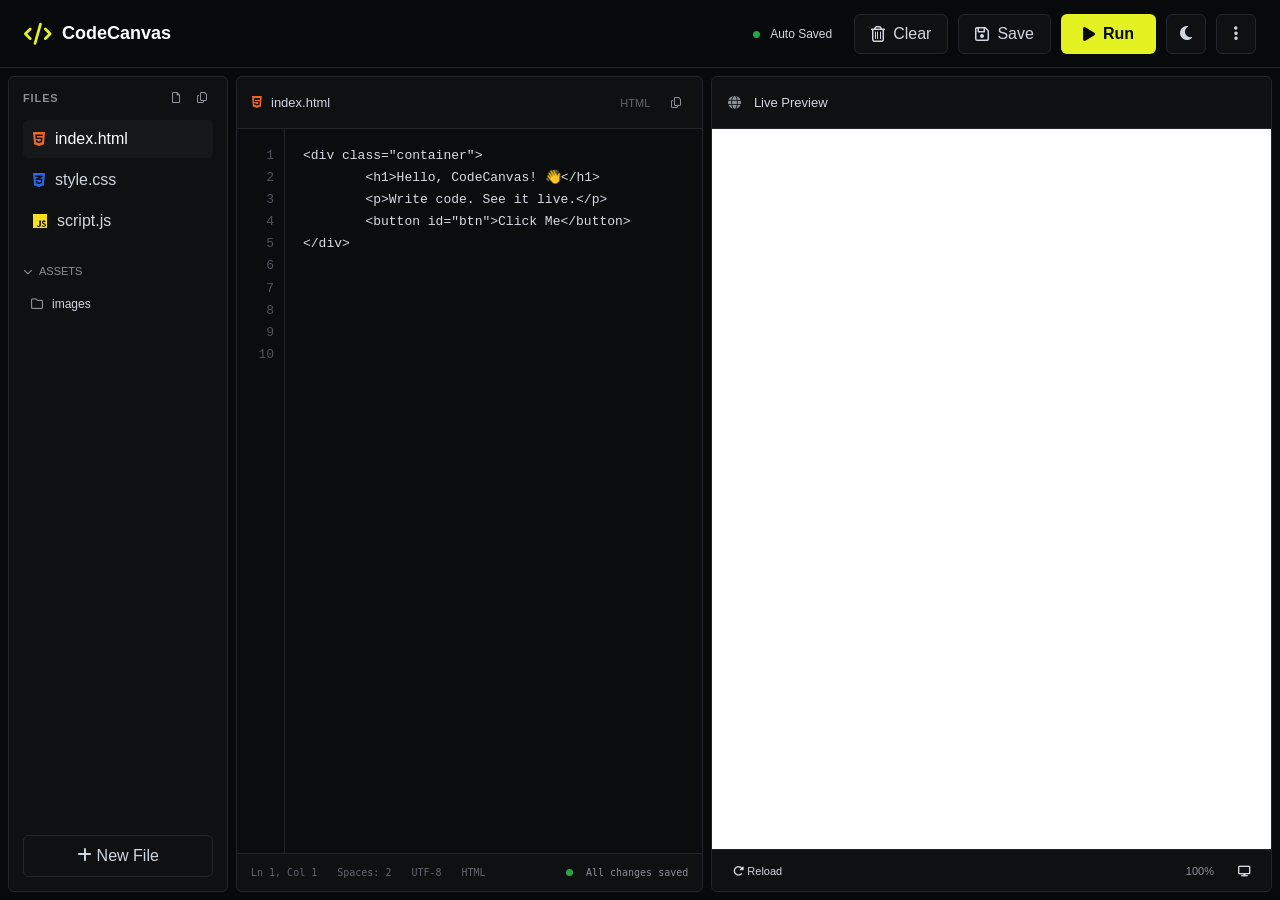
==== playground/playground.html @ b927d73c "complete playground html and css" ====
<!DOCTYPE html>
<html lang="en">
<head>
    <meta charset="UTF-8">
    <meta name="viewport" content="width=device-width, initial-scale=1.0">
    <title>CodeCanvas Playground</title>

    <link rel="stylesheet" href="playground.css">
    <link rel="stylesheet"
          href="https://cdnjs.cloudflare.com/ajax/libs/font-awesome/6.7.2/css/all.min.css">
</head>

<body>

<header class="topbar">

    <div class="logo">
        <i class="fa-solid fa-code"></i>
        <span>
          <a href="../index.html" style="color: var(--color-acid-lime); text-decoration: none;">
              CodeCanvas
          </a>
        </span>
    </div>

    <div class="top-actions">

        <span class="save-status">
            <span class="status-dot"></span>
            Auto Saved
        </span>

        <button id="clearBtn" class="action-btn">
            <i class="fa-regular fa-trash-can"></i>
            Clear
        </button>

        <button id="saveBtn" class="action-btn">
            <i class="fa-regular fa-floppy-disk"></i>
            Save
        </button>

        <button id="runBtn" class="run-btn js-run-btn">
            <i class="fa-solid fa-play"></i>
            Run
        </button>

        <button class="icon-btn">
            <i class="fa-solid fa-moon"></i>
        </button>

        <button class="icon-btn">
            <i class="fa-solid fa-ellipsis-vertical"></i>
        </button>

    </div>

</header>


<main class="playground">

    <!-- File Explorer -->

    <aside class="file-panel">

        <div class="panel-title">
            <span>FILES</span>

            <div class="file-actions">
                <button id="newFileBtn">
                    <i class="fa-regular fa-file"></i>
                </button>

                <button>
                    <i class="fa-regular fa-copy"></i>
                </button>
            </div>
        </div>

        <div class="file-list">

            <button class="file active" data-file="html">
                <i class="fa-brands fa-html5 html-icon"></i>
                <span>index.html</span>
            </button>

            <button class="file" data-file="css">
                <i class="fa-brands fa-css3-alt css-icon"></i>
                <span>style.css</span>
            </button>

            <button class="file" data-file="js">
                <i class="fa-brands fa-js js-icon"></i>
                <span>script.js</span>
            </button>

        </div>

        <div class="assets-title">
            <i class="fa-solid fa-chevron-down"></i>
            ASSETS
        </div>

        <div class="asset-item">
            <i class="fa-regular fa-folder"></i>
            images
        </div>

        <button id="newFileBtnBottom" class="new-file">
            <i class="fa-solid fa-plus"></i>
            New File
        </button>

    </aside>


    <!-- Editor -->


    <section class="editor-panel">

        <div class="editor-header">

            <div class="current-file">
                <i id="fileIcon" class="fa-brands fa-html5 html-icon"></i>
                <span id="fileName">index.html</span>
            </div>

            <div class="editor-type">
                <span id="language">HTML</span>

                <button id="copyBtn">
                    <i class="fa-regular fa-copy"></i>
                </button>
            </div>

        </div>

        <div class="code-editor ">

            <div class="line-numbers">
                <span>1</span>
                <span>2</span>
                <span>3</span>
                <span>4</span>
                <span>5</span>
                <span>6</span>
                <span>7</span>
                <span>8</span>
                <span>9</span>
                <span>10</span>
            </div>

            <textarea
                id="codeEditor"
                spellcheck="false"
                autocomplete="off"
                autocorrect="off"
                autocapitalize="off"><div class="container">
        <h1>Hello, CodeCanvas! 👋</h1>
        <p>Write code. See it live.</p>
        <button id="btn">Click Me</button>
</div></textarea>

        </div>

        <div class="editor-footer">

            <span id="lineInfo">Ln 1, Col 1</span>
            <span>Spaces: 2</span>
            <span>UTF-8</span>
            <span id="footerLanguage">HTML</span>

            <span class="changes">
                <span class="status-dot"></span>
                All changes saved
            </span>

        </div>

    </section>


    <!-- Preview -->

    <section class="preview-panel">

        <div class="preview-header">

            <div>
                <i class="fa-solid fa-globe"></i>
                Live Preview
            </div>

        </div>

        <iframe id="preview"></iframe>

        <div class="preview-footer">

            <button id="reloadBtn">
                <i class="fa-solid fa-rotate-right"></i>
                Reload
            </button>

            <span>100%</span>

            <button>
                <i class="fa-solid fa-display"></i>
            </button>

        </div>

    </section>

</main>


<script src="playground.js"></script>

</body>
</html>
---- playground/playground.css ----
:root {
    --canvas: #08090a;
    --card: #0f1011;
    --elevated: #161718;
    --border: #23252a;
    --higher-border: #383b3f;
    --muted: #62666d;
    --tertiary: #8a8f98;
    --secondary: #d0d6e0;
    --white: #ffffff;
    --acid-lime: #e4f222;
}

* {
    box-sizing: border-box;
}

body {
    margin: 0;
    background: var(--canvas);
    color: var(--white);
    font-family: Inter, Arial, sans-serif;
    overflow: hidden;
}

button {
    font: inherit;
}

.topbar {
    height: 68px;
    display: flex;
    align-items: center;
    justify-content: space-between;
    padding: 0 24px;
    border-bottom: 1px solid var(--border);
    background: var(--canvas);
}

.logo {
    display: flex;
    align-items: center;
    gap: 10px;
    font-size: 18px;
    font-weight: 590;
}

.logo i {
    color: var(--acid-lime);
    font-size: 22px;
}

.logo a {
    color: var(--acid-lime);
    text-decoration: none;
}

.top-actions {
    display: flex;
    align-items: center;
    gap: 10px;
}

.save-status {
    color: var(--secondary);
    font-size: 12px;
    margin-right: 12px;
}

.status-dot {
    display: inline-block;
    width: 7px;
    height: 7px;
    background: #27a644;
    border-radius: 50%;
    margin-right: 7px;
}

.action-btn,
.icon-btn {
    height: 40px;
    border: 1px solid var(--border);
    background: var(--card);
    color: var(--secondary);
    border-radius: 6px;
    padding: 0 16px;
    cursor: pointer;
}

.action-btn {
    display: flex;
    align-items: center;
    gap: 8px;
}

.icon-btn {
    width: 40px;
    padding: 0;
}

.action-btn:hover,
.icon-btn:hover {
    border-color: var(--higher-border);
    color: var(--white);
}

.run-btn {
    height: 40px;
    padding: 0 22px;
    border: 0;
    border-radius: 6px;
    background: var(--acid-lime);
    color: var(--canvas);
    font-weight: 590;
    cursor: pointer;
    display: flex;
    align-items: center;
    gap: 8px;
}

.run-btn:hover {
    opacity: .9;
}

.playground {
    height: calc(100vh - 68px);
    display: grid;
    grid-template-columns: 220px minmax(400px, 1fr) minmax(400px, 1.2fr);
    gap: 8px;
    padding: 8px;
}

.file-panel,
.editor-panel,
.preview-panel {
    min-width: 0;
    background: var(--card);
    border: 1px solid var(--border);
    border-radius: 6px;
    overflow: hidden;
}

.file-panel {
    display: flex;
    flex-direction: column;
    padding: 14px;
}

.panel-title {
    display: flex;
    align-items: center;
    justify-content: space-between;
    color: var(--tertiary);
    font-size: 11px;
    font-weight: 590;
    letter-spacing: .08em;
    margin-bottom: 15px;
}

.file-actions {
    display: flex;
    gap: 5px;
}

.file-actions button {
    border: 0;
    background: transparent;
    color: var(--tertiary);
    cursor: pointer;
}

.file-actions button:hover {
    color: var(--white);
}

.file-list {
    display: flex;
    flex-direction: column;
    gap: 3px;
}

.file {
    width: 100%;
    display: flex;
    align-items: center;
    gap: 10px;
    border: 0;
    border-radius: 5px;
    background: transparent;
    color: var(--secondary);
    padding: 10px;
    cursor: pointer;
    text-align: left;
}

.file:hover {
    background: var(--elevated);
}

.file.active {
    background: var(--elevated);
    color: var(--white);
}

.html-icon {
    color: #f06529;
}

.css-icon {
    color: #2965f1;
}

.js-icon {
    color: #f7df1e;
}

.assets-title {
    display: flex;
    align-items: center;
    gap: 7px;
    color: var(--tertiary);
    font-size: 11px;
    margin-top: 25px;
    margin-bottom: 12px;
}

.assets-title i {
    font-size: 9px;
}

.asset-item {
    display: flex;
    align-items: center;
    gap: 9px;
    color: var(--secondary);
    font-size: 12px;
    padding: 8px;
}

.asset-item i {
    color: var(--tertiary);
}

.new-file {
    margin-top: auto;
    height: 42px;
    border: 1px solid var(--border);
    border-radius: 6px;
    background: transparent;
    color: var(--secondary);
    cursor: pointer;
}

.new-file:hover {
    border-color: var(--higher-border);
    color: var(--white);
}

.editor-panel {
    display: flex;
    flex-direction: column;
    min-width: 0;
}

.editor-header {
    height: 52px;
    flex-shrink: 0;
    padding: 0 15px;
    display: flex;
    align-items: center;
    justify-content: space-between;
    border-bottom: 1px solid var(--border);
}

.current-file {
    display: flex;
    align-items: center;
    gap: 9px;
    color: var(--secondary);
    font-size: 13px;
}

.editor-type {
    display: flex;
    align-items: center;
    gap: 15px;
    color: var(--muted);
    font-size: 11px;
}

.editor-type button {
    border: 0;
    background: transparent;
    color: var(--tertiary);
    cursor: pointer;
}

.editor-type button:hover {
    color: var(--white);
}

.code-editor {
    flex: 1;
    min-height: 0;
    display: flex;
    overflow: hidden;
    background: #0b0c0e;
}

.line-numbers {
    width: 48px;
    flex-shrink: 0;
    padding: 16px 10px 16px 0;
    border-right: 1px solid var(--border);
    color: #4f535a;
    text-align: right;
    font-family: "Courier New", monospace;
    font-size: 13px;
    line-height: 1.7;
    user-select: none;
}

.line-numbers span {
    display: block;
}

#codeEditor {
    flex: 1;
    width: 100%;
    height: 100%;
    min-width: 0;
    resize: none;
    outline: none;
    border: 0;
    padding: 16px 18px;
    background: transparent;
    color: #d7dce5;
    font-family: "Courier New", monospace;
    font-size: 13px;
    line-height: 1.7;
    white-space: pre;
    overflow: auto;
    tab-size: 2;
}

#codeEditor:focus {
    background: #0d0f11;
}

.editor-footer {
    height: 38px;
    flex-shrink: 0;
    display: flex;
    align-items: center;
    gap: 20px;
    padding: 0 14px;
    border-top: 1px solid var(--border);
    color: var(--muted);
    font-family: monospace;
    font-size: 10px;
}

.changes {
    margin-left: auto;
    color: var(--tertiary);
}

.preview-panel {
    display: flex;
    flex-direction: column;
}

.preview-header {
    height: 52px;
    flex-shrink: 0;
    display: flex;
    align-items: center;
    padding: 0 16px;
    border-bottom: 1px solid var(--border);
    color: var(--secondary);
    font-size: 13px;
}

.preview-header i {
    margin-right: 9px;
    color: var(--tertiary);
}

.preview-panel iframe {
    flex: 1;
    width: 100%;
    min-height: 0;
    border: 0;
    background: white;
}

.preview-footer {
    height: 42px;
    flex-shrink: 0;
    display: flex;
    align-items: center;
    gap: 18px;
    padding: 0 15px;
    border-top: 1px solid var(--border);
    color: var(--tertiary);
    font-size: 11px;
}

.preview-footer button {
    border: 0;
    background: transparent;
    color: var(--secondary);
    cursor: pointer;
}

.preview-footer button:hover {
    color: var(--white);
}

.preview-footer span {
    margin-left: auto;
}

@media (max-width: 1200px) {
    .playground {
        grid-template-columns: 190px minmax(350px, 1fr) minmax(350px, 1fr);
    }
}

@media (max-width: 1000px) {

    .playground {
        grid-template-columns: 180px 1fr;
    }

    .preview-panel {
        display: none;
    }
}

@media (max-width: 700px) {

    body {
        overflow: auto;
    }

    .topbar {
        height: 60px;
        padding: 0 14px;
    }

    .logo {
        font-size: 16px;
    }

    .save-status,
    .action-btn {
        display: none;
    }

    .run-btn {
        padding: 0 15px;
    }

    .playground {
        height: auto;
        min-height: calc(100vh - 60px);
        grid-template-columns: 1fr;
    }

    .file-panel {
        display: none;
    }

    .editor-panel {
        height: 650px;
    }

    .preview-panel {
        display: flex;
        height: 500px;
    }

    .editor-footer {
        gap: 8px;
    }

    .editor-footer span:nth-child(2),
    .editor-footer span:nth-child(3) {
        display: none;
    }

    .changes {
        margin-left: auto;
    }
}

@media (max-width: 450px) {

    .topbar {
        padding: 0 10px;
    }

    .logo {
        gap: 7px;
    }

    .logo i {
        font-size: 19px;
    }

    .run-btn {
        height: 36px;
        padding: 0 12px;
    }

    .icon-btn {
        width: 36px;
        height: 36px;
    }

    .editor-panel {
        height: 600px;
    }

    .editor-footer span:first-child {
        display: none;
    }
}
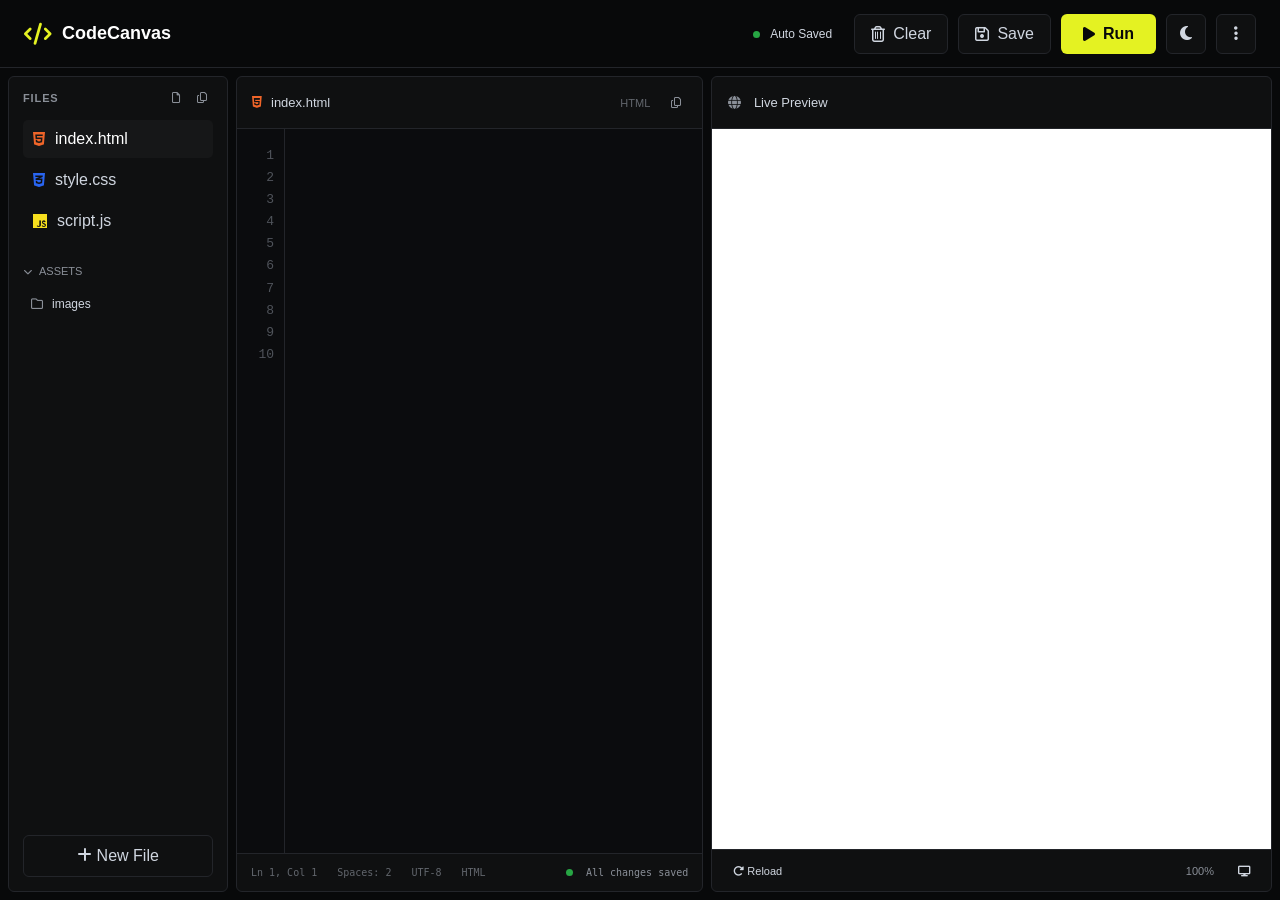
==== commit 869a0cf6: "edit codeEditor" ====
--- a/playground/playground.html
+++ b/playground/playground.html
@@ -80,17 +80,17 @@
 
         <div class="file-list">
 
-            <button class="file active" data-file="html">
+            <button class="file active js-html--btn" data-file="html">
                 <i class="fa-brands fa-html5 html-icon"></i>
                 <span>index.html</span>
             </button>
 
-            <button class="file" data-file="css">
+            <button class="file js-css--btn" data-file="css">
                 <i class="fa-brands fa-css3-alt css-icon"></i>
                 <span>style.css</span>
             </button>
 
-            <button class="file" data-file="js">
+            <button class="file js-js--btn" data-file="js">
                 <i class="fa-brands fa-js js-icon"></i>
                 <span>script.js</span>
             </button>
@@ -137,7 +137,7 @@
 
         </div>
 
-        <div class="code-editor ">
+        <div class="code-editor js-code--editor">
 
             <div class="line-numbers">
                 <span>1</span>
@@ -157,11 +157,8 @@
                 spellcheck="false"
                 autocomplete="off"
                 autocorrect="off"
-                autocapitalize="off"><div class="container">
-        <h1>Hello, CodeCanvas! 👋</h1>
-        <p>Write code. See it live.</p>
-        <button id="btn">Click Me</button>
-</div></textarea>
+                autocapitalize="off">
+            </textarea>
 
         </div>
 
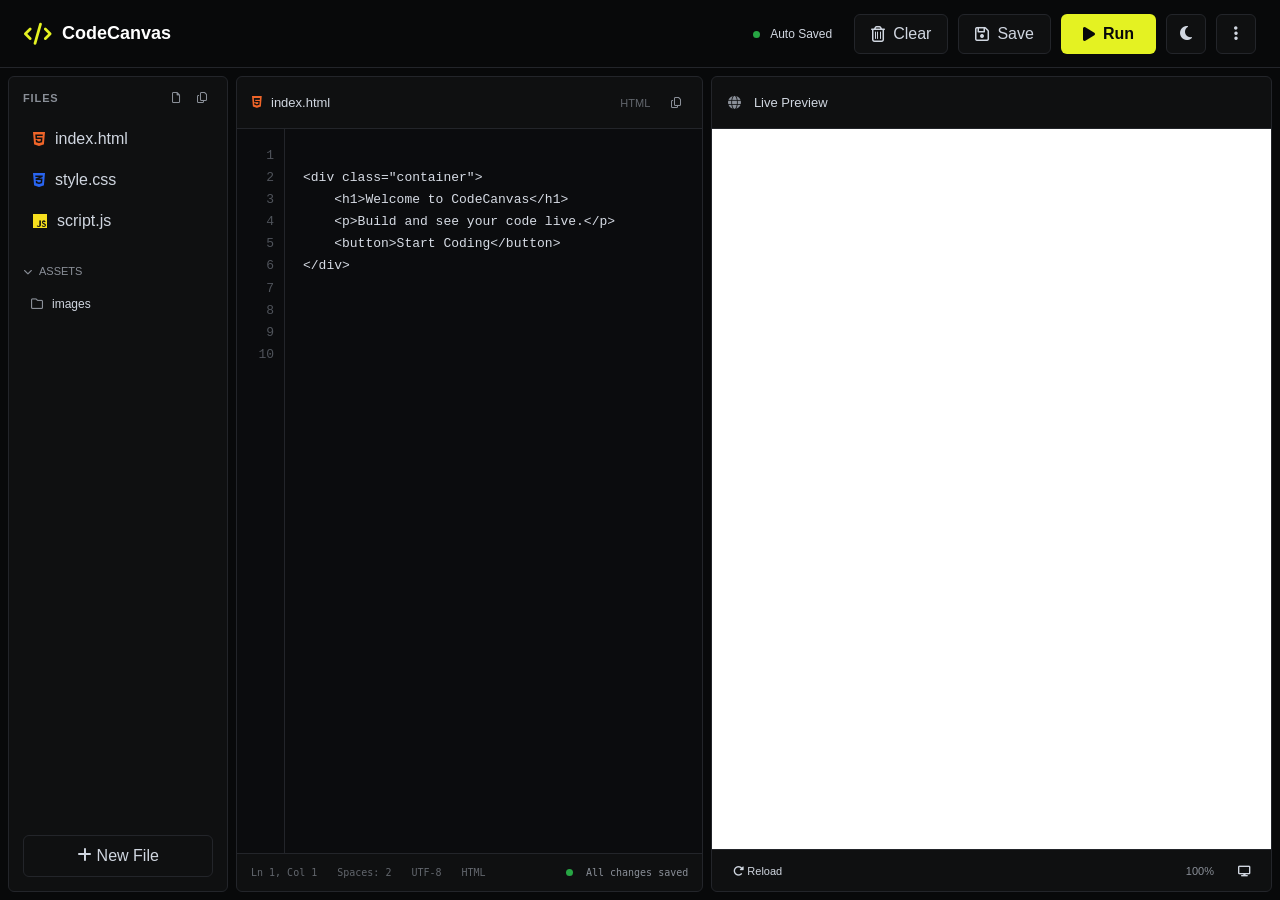
==== commit fc70b941: "Add code editor file switching and local storage" ====
--- a/playground/playground.html
+++ b/playground/playground.html
@@ -80,7 +80,7 @@
 
         <div class="file-list">
 
-            <button class="file active js-html--btn" data-file="html">
+            <button class="file js-html--btn" data-file="html">
                 <i class="fa-brands fa-html5 html-icon"></i>
                 <span>index.html</span>
             </button>
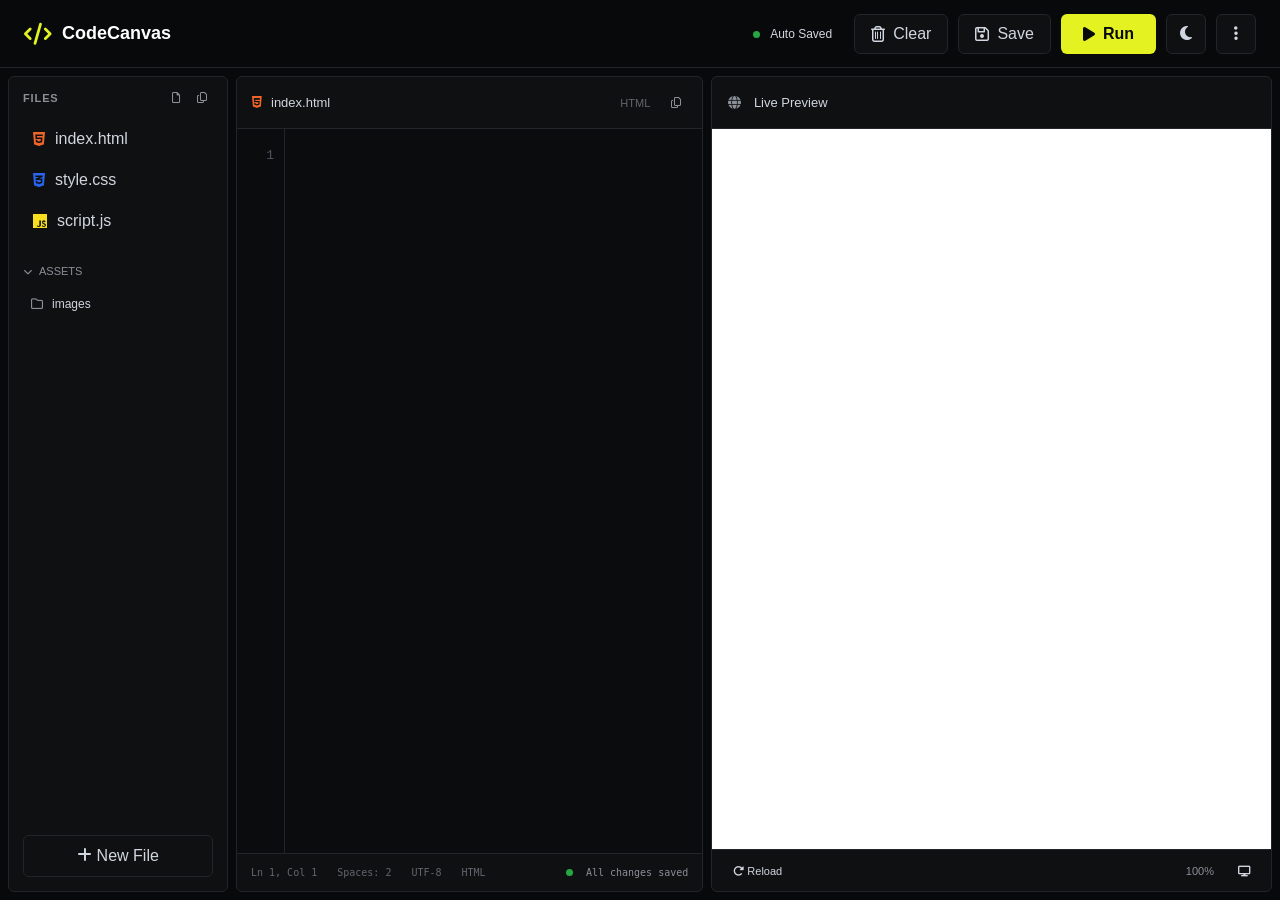
==== commit 210815a5: "Add tab indentation to code editor" ====
--- a/playground/playground.html
+++ b/playground/playground.html
@@ -99,6 +99,7 @@
 
         <div class="assets-title">
             <i class="fa-solid fa-chevron-down"></i>
+
             ASSETS
         </div>
 
@@ -141,15 +142,6 @@
 
             <div class="line-numbers">
                 <span>1</span>
-                <span>2</span>
-                <span>3</span>
-                <span>4</span>
-                <span>5</span>
-                <span>6</span>
-                <span>7</span>
-                <span>8</span>
-                <span>9</span>
-                <span>10</span>
             </div>
 
             <textarea
--- a/playground/playground.css
+++ b/playground/playground.css
@@ -318,6 +318,7 @@
     font-size: 13px;
     line-height: 1.7;
     user-select: none;
+    overflow: hidden;
 }
 
 .line-numbers span {
